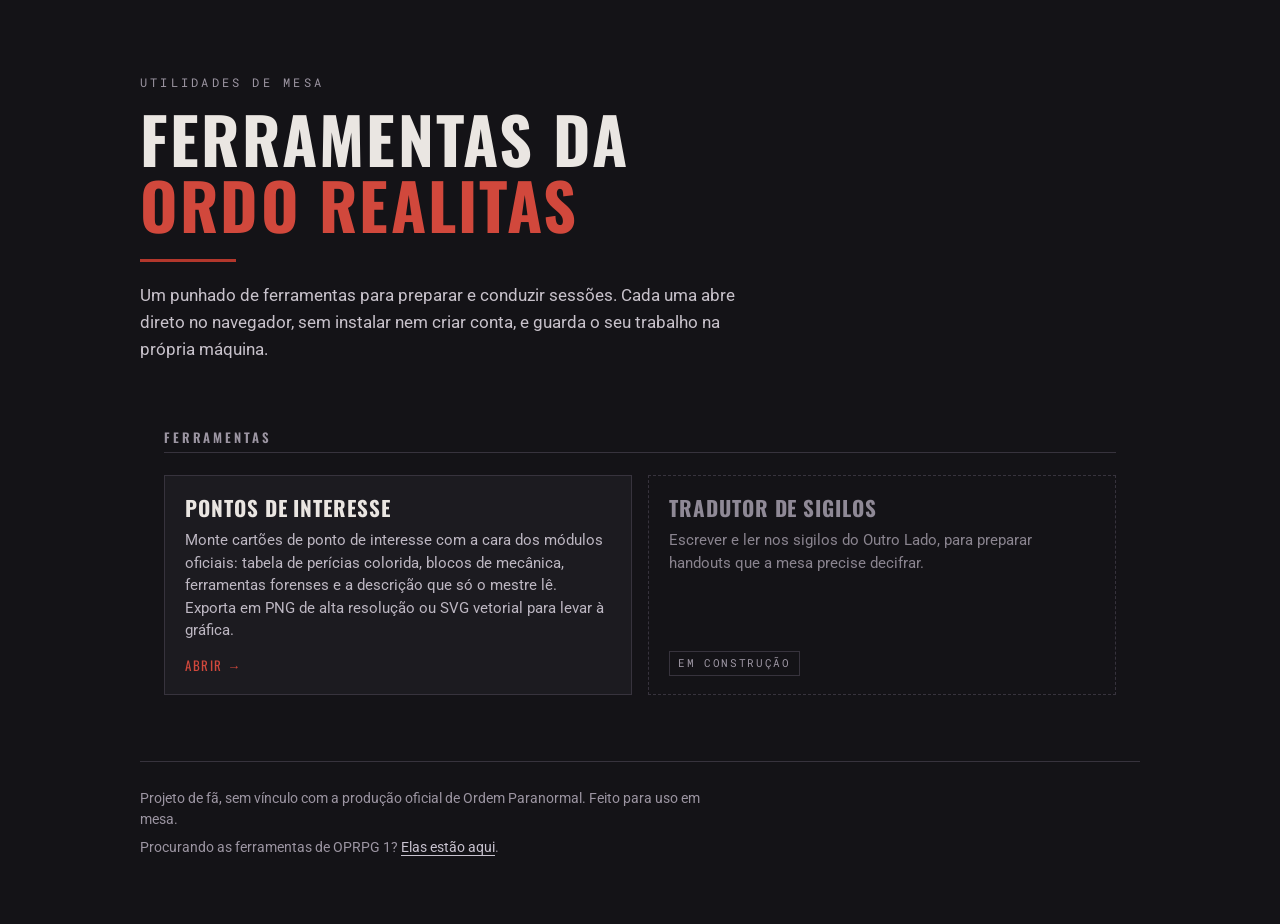
==== index.html @ 450d4a06 "initial commit" ====
<!doctype html>
<html lang="pt-BR">
<head>
<meta charset="utf-8">
<meta name="viewport" content="width=device-width, initial-scale=1">
<title>Ferramentas da Ordo Realitas</title>
<meta name="description" content="Utilitários para mestrar Ordem Paranormal 2: cartões de ponto de interesse, referências e geradores.">
<link rel="icon" href="data:image/svg+xml,%3Csvg xmlns='http://www.w3.org/2000/svg' viewBox='0 0 24 24' fill='none' stroke='%23b3372c' stroke-width='2.2' stroke-linecap='round'%3E%3Ccircle cx='10.5' cy='10.5' r='6.5'/%3E%3Cpath d='m15.4 15.4 5.1 5.1'/%3E%3C/svg%3E">
<link rel="preconnect" href="https://fonts.googleapis.com">
<link rel="preconnect" href="https://fonts.gstatic.com" crossorigin>
<link rel="stylesheet" href="https://fonts.googleapis.com/css2?family=Oswald:wght@400;600;700&family=Roboto+Mono:wght@400&family=Roboto:wght@400;500&display=swap">
<link rel="stylesheet" href="assets/site.css">
</head>
<body>

<header class="pagina masthead">
  <p class="eyebrow">Utilidades de mesa</p>
  <h1>Ferramentas da<br><em>Ordo Realitas</em></h1>
  <div class="regua"></div>
  <p>Um punhado de ferramentas para preparar e conduzir sessões. Cada uma abre direto no
     navegador, sem instalar nem criar conta, e guarda o seu trabalho na própria máquina.</p>
</header>

<main class="pagina">
  <section class="secao">
    <h2>Ferramentas</h2>
    <div class="fio"></div>

    <ul class="grade">
      <li>
        <a class="ficha" href="ferramentas/pontos-de-interesse/index.html">
          <h3>Pontos de Interesse</h3>
          <p>Monte cartões de ponto de interesse com a cara dos módulos oficiais: tabela de
             perícias colorida, blocos de mecânica, ferramentas forenses e a descrição que só o
             mestre lê. Exporta em PNG de alta resolução ou SVG vetorial para levar à gráfica.</p>
          <div class="rodape">
            <span class="abrir">Abrir →</span>
          </div>
        </a>
      </li>

      <li>
        <div class="ficha emobra">
          <h3>Tradutor de Sigilos</h3>
          <p>Escrever e ler nos sigilos do Outro Lado, para preparar handouts que a mesa
             precise decifrar.</p>
          <div class="rodape">
            <span class="selo">Em construção</span>
          </div>
        </div>
      </li>
    </ul>
  </section>
</main>

<footer class="pagina rodape-site">
  <p>Projeto de fã, sem vínculo com a produção oficial de Ordem Paranormal. Feito para uso em mesa.</p>
  <p>Procurando as ferramentas de OPRPG 1? <a href="https://minokael.github.io/grimorio-ordem-paranormal/">Elas estão aqui</a>.</p>
</footer>

</body>
</html>
---- assets/site.css ----
/* ==========================================================================
   Base do site: tokens e estilos compartilhados entre as páginas do hub.
   As ferramentas trazem o próprio CSS (cada uma é autocontida); este arquivo
   cuida da casca — home, cabeçalho, rodapé e listagem.
   ========================================================================== */
:root{
  --bg:#141317; --panel:#1c1b20; --panel2:#26242b; --line:#37333d;
  --txt:#eae6e2; --muted:#9c95a2; --blood:#b3372c; --blood-hi:#d1483c;
  --f-disp:"Oswald","Roboto Condensed","Arial Narrow",sans-serif;
  --f-body:"Roboto","Segoe UI",system-ui,sans-serif;
  --f-mono:"Roboto Mono",Consolas,"Courier New",monospace;
}
*{box-sizing:border-box}
html{scroll-behavior:smooth}
body{
  margin:0;background:var(--bg);color:var(--txt);
  font-family:var(--f-body);font-size:16px;line-height:1.6;
  -webkit-font-smoothing:antialiased;
}
a{color:inherit}
:focus-visible{outline:2px solid var(--blood-hi);outline-offset:3px}

.pagina{max-width:1000px;margin:0 auto;padding:0 24px}

/* ---------- cabeçalho ---------- */
.masthead{padding:74px 0 30px}
.masthead .eyebrow{
  font-family:var(--f-mono);font-size:11.5px;letter-spacing:.28em;text-transform:uppercase;
  color:var(--muted);margin:0 0 14px;
}
.masthead h1{
  margin:0;font-family:var(--f-disp);font-weight:700;text-transform:uppercase;
  font-size:clamp(38px,6.4vw,64px);line-height:1.02;letter-spacing:.035em;text-wrap:balance;
}
.masthead h1 em{font-style:normal;color:var(--blood-hi)}
.regua{height:3px;background:var(--blood);width:96px;margin:22px 0 20px}
.masthead p{margin:0;max-width:62ch;color:#c8c2cb;font-size:17px}

/* ---------- seções ---------- */
.secao{padding:34px 0 0}
.secao > h2{
  margin:0 0 4px;font-family:var(--f-disp);font-weight:600;font-size:13px;
  letter-spacing:.22em;text-transform:uppercase;color:var(--muted);
}
.secao > h2 + .fio{height:1px;background:var(--line);margin:0 0 22px}

/* ---------- fichas das ferramentas ---------- */
.grade{display:grid;gap:16px;grid-template-columns:repeat(auto-fit,minmax(290px,1fr));padding:0;margin:0;list-style:none}
.ficha{
  display:flex;flex-direction:column;gap:10px;height:100%;
  background:var(--panel);border:1px solid var(--line);
  padding:20px 20px 18px;text-decoration:none;position:relative;
  transition:border-color .14s,background .14s,transform .14s;
}
a.ficha:hover,a.ficha:focus-visible{background:var(--panel2);border-color:var(--blood);transform:translateY(-2px)}
.ficha h3{
  margin:0;font-family:var(--f-disp);font-weight:700;font-size:21px;
  letter-spacing:.045em;text-transform:uppercase;line-height:1.15;
}
.ficha p{margin:0;color:#bdb7c2;font-size:14.5px;line-height:1.55;flex:1}
.ficha .rodape{display:flex;align-items:center;justify-content:space-between;gap:12px;margin-top:2px}
.selo{
  font-family:var(--f-mono);font-size:10.5px;letter-spacing:.16em;text-transform:uppercase;
  border:1px solid var(--line);padding:3px 8px;color:var(--muted);white-space:nowrap;
}
.selo.pronta{border-color:var(--blood);color:#e8a49c}
.abrir{font-family:var(--f-disp);font-size:13px;letter-spacing:.12em;text-transform:uppercase;color:var(--blood-hi)}
a.ficha:hover .abrir{color:#f0776a}

.ficha.emobra{border-style:dashed;background:transparent}
.ficha.emobra h3{color:#8f8996}
.ficha.emobra p{color:#8a848f}

/* ---------- rodapé ---------- */
.rodape-site{
  margin-top:66px;padding:26px 0 60px;border-top:1px solid var(--line);
  color:var(--muted);font-size:13.5px;
}
.rodape-site p{margin:0 0 6px;max-width:70ch}
.rodape-site a{color:#c9c3d0;text-decoration:underline;text-underline-offset:3px}
.rodape-site a:hover{color:var(--blood-hi)}

/* ---------- voltar para o hub (usado dentro das ferramentas) ---------- */
.voltar{
  display:inline-flex;align-items:center;gap:6px;text-decoration:none;
  font-family:var(--f-disp);font-size:12.5px;letter-spacing:.1em;text-transform:uppercase;color:var(--muted);
}
.voltar:hover{color:var(--txt)}

@media (prefers-reduced-motion:reduce){*{transition:none!important}html{scroll-behavior:auto}}
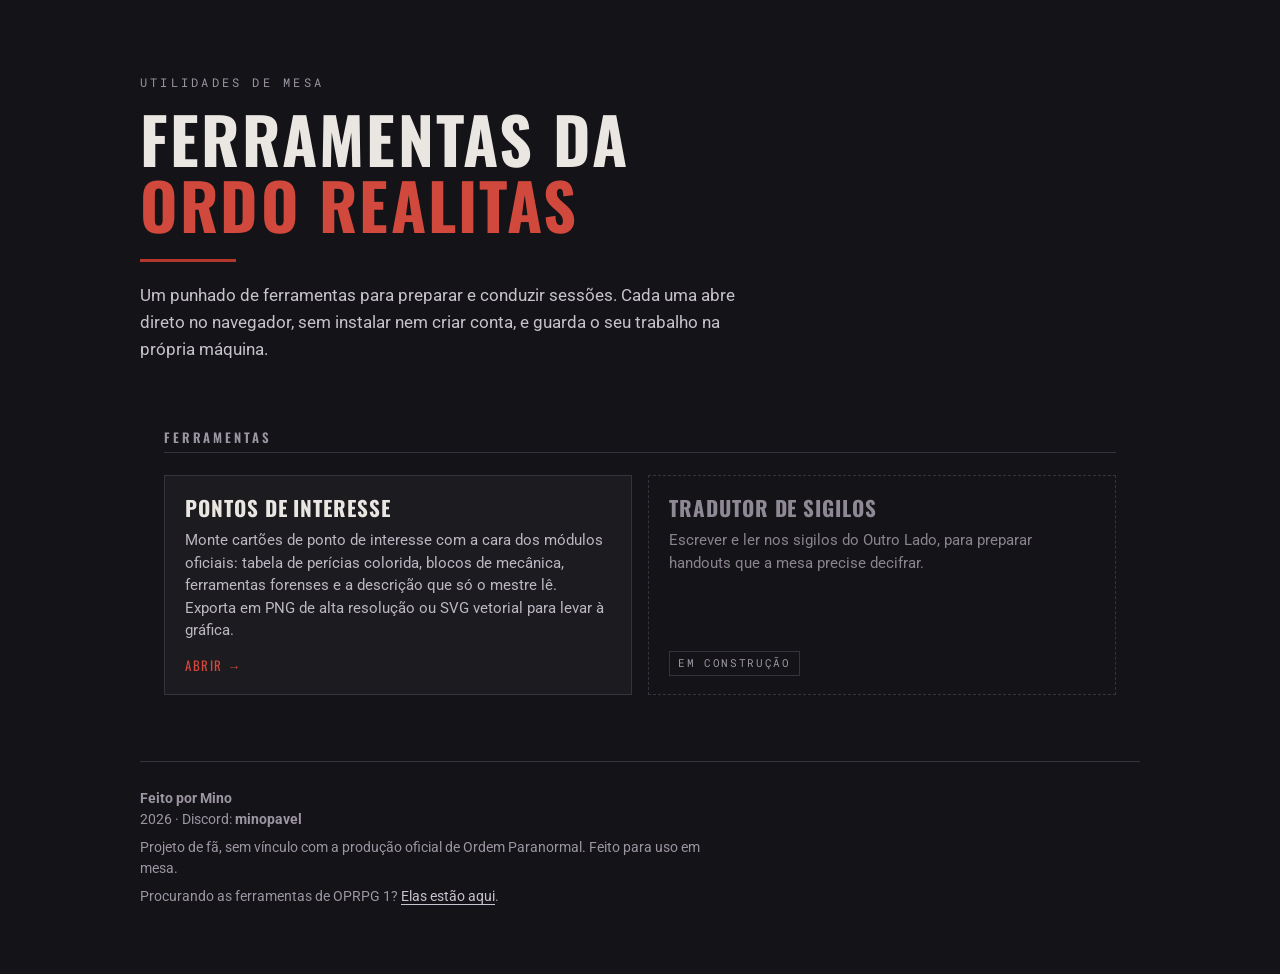
==== commit 6e69f465: "fix: credits" ====
--- a/index.html
+++ b/index.html
@@ -54,6 +54,7 @@
 </main>
 
 <footer class="pagina rodape-site">
+  <p><strong>Feito por Mino</strong><br><span>2026 · Discord: <b>minopavel</b></span></p>
   <p>Projeto de fã, sem vínculo com a produção oficial de Ordem Paranormal. Feito para uso em mesa.</p>
   <p>Procurando as ferramentas de OPRPG 1? <a href="https://minokael.github.io/grimorio-ordem-paranormal/">Elas estão aqui</a>.</p>
 </footer>
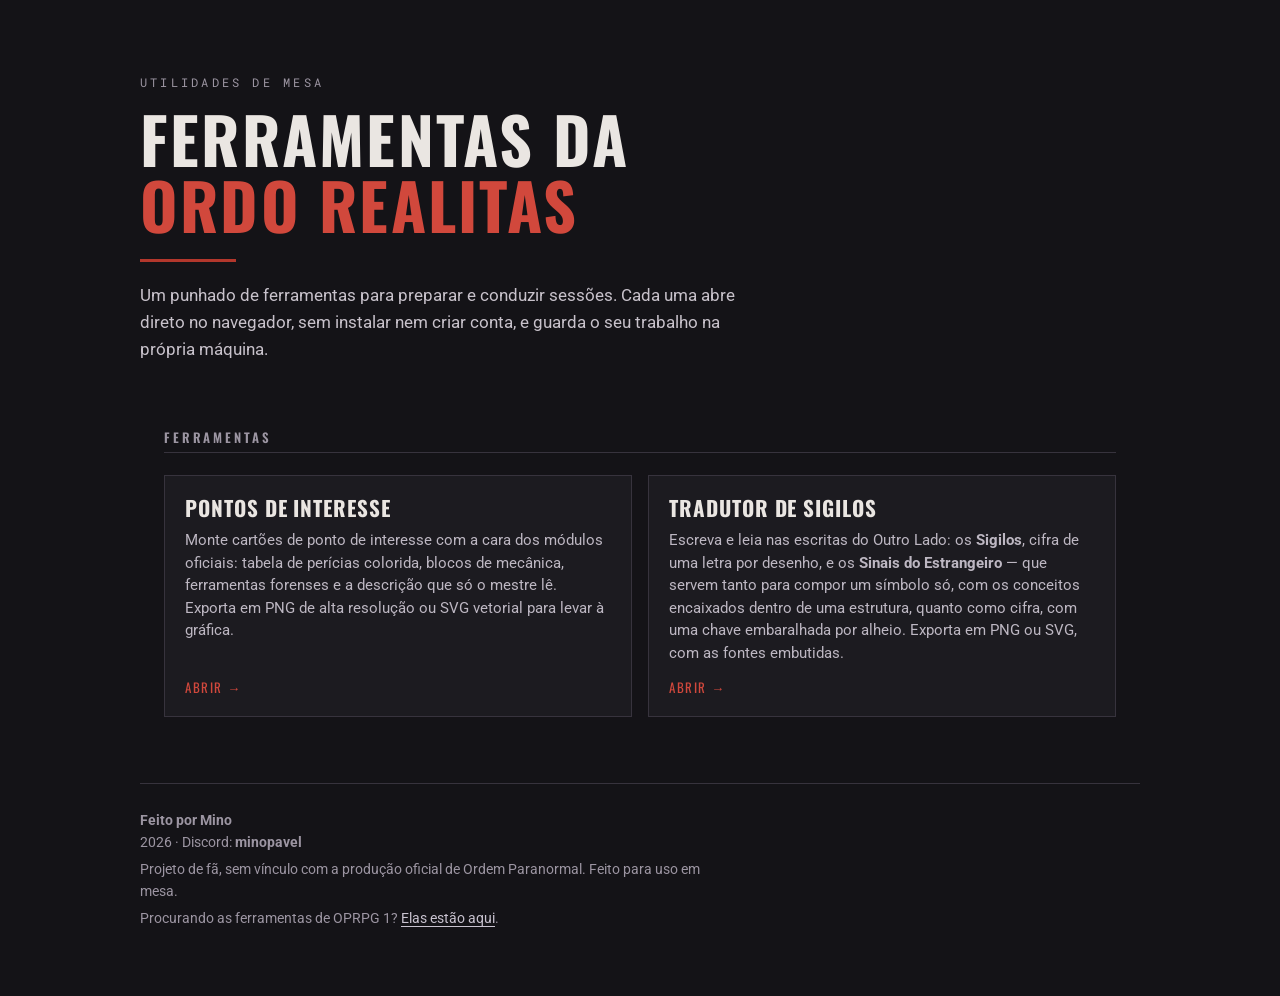
==== commit d49056bb: "feat: tradutor de sigilos do outro lado" ====
--- a/index.html
+++ b/index.html
@@ -10,6 +10,7 @@
 <link rel="preconnect" href="https://fonts.gstatic.com" crossorigin>
 <link rel="stylesheet" href="https://fonts.googleapis.com/css2?family=Oswald:wght@400;600;700&family=Roboto+Mono:wght@400&family=Roboto:wght@400;500&display=swap">
 <link rel="stylesheet" href="assets/site.css">
+<script defer src="assets/analytics.js"></script>
 </head>
 <body>
 
@@ -40,14 +41,16 @@
       </li>
 
       <li>
-        <div class="ficha emobra">
+        <a class="ficha" href="ferramentas/tradutor-de-sigilos/">
           <h3>Tradutor de Sigilos</h3>
-          <p>Escrever e ler nos sigilos do Outro Lado, para preparar handouts que a mesa
-             precise decifrar.</p>
+          <p>Escreva e leia nas escritas do Outro Lado: os <b>Sigilos</b>, cifra de uma letra por
+             desenho, e os <b>Sinais do Estrangeiro</b> — que servem tanto para compor um símbolo
+             só, com os conceitos encaixados dentro de uma estrutura, quanto como cifra, com uma
+             chave embaralhada por alheio. Exporta em PNG ou SVG, com as fontes embutidas.</p>
           <div class="rodape">
-            <span class="selo">Em construção</span>
+            <span class="abrir">Abrir →</span>
           </div>
-        </div>
+        </a>
       </li>
     </ul>
   </section>
--- a/assets/site.css
+++ b/assets/site.css
@@ -59,11 +59,7 @@
 }
 .ficha p{margin:0;color:#bdb7c2;font-size:14.5px;line-height:1.55;flex:1}
 .ficha .rodape{display:flex;align-items:center;justify-content:space-between;gap:12px;margin-top:2px}
-.selo{
-  font-family:var(--f-mono);font-size:10.5px;letter-spacing:.16em;text-transform:uppercase;
-  border:1px solid var(--line);padding:3px 8px;color:var(--muted);white-space:nowrap;
-}
-.selo.pronta{border-color:var(--blood);color:#e8a49c}
+
 .abrir{font-family:var(--f-disp);font-size:13px;letter-spacing:.12em;text-transform:uppercase;color:var(--blood-hi)}
 a.ficha:hover .abrir{color:#f0776a}
 
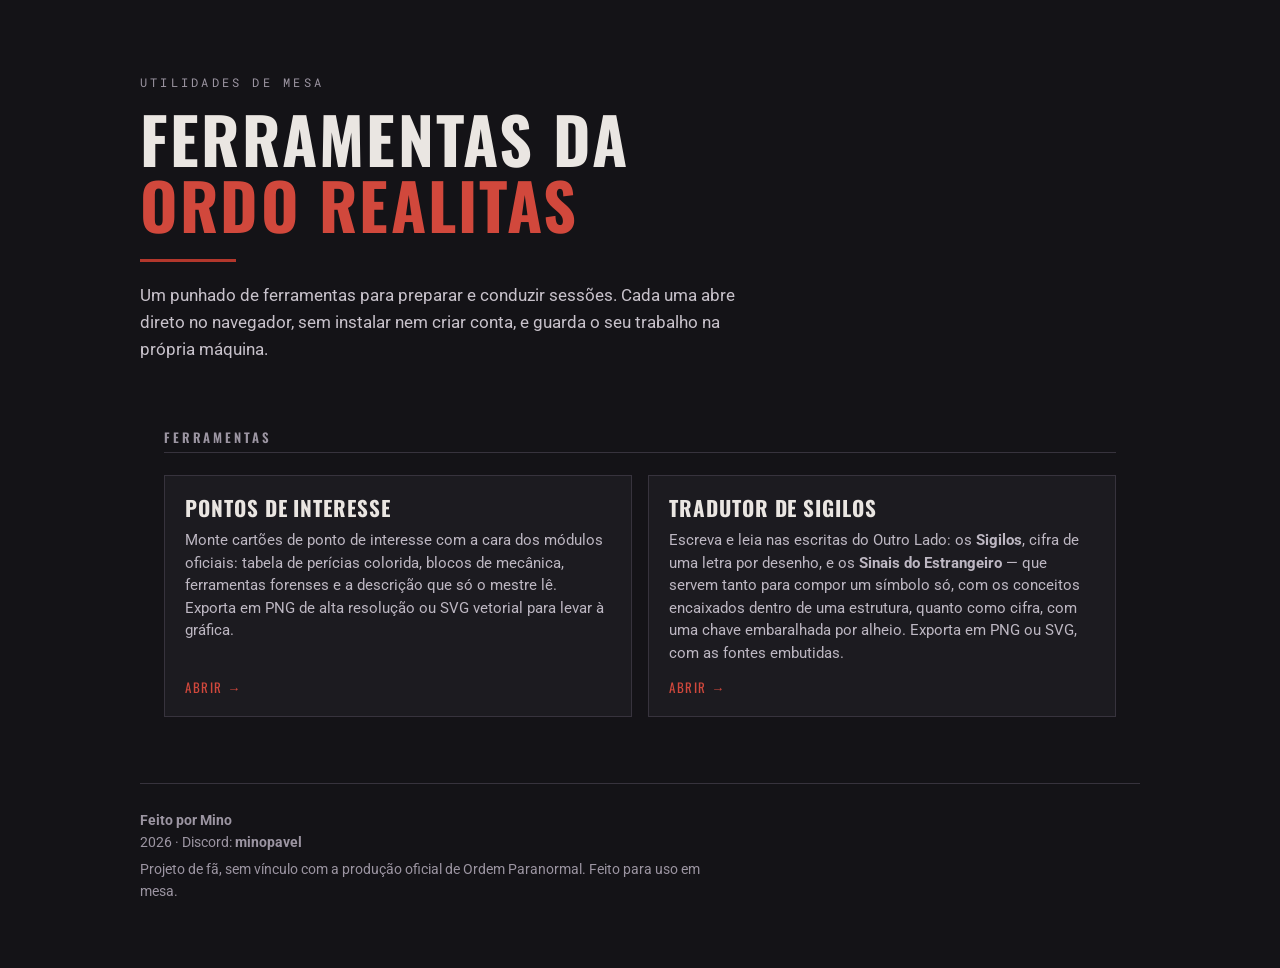
==== commit 2f22b0e9: "fix: removido link" ====
--- a/index.html
+++ b/index.html
@@ -59,7 +59,6 @@
 <footer class="pagina rodape-site">
   <p><strong>Feito por Mino</strong><br><span>2026 · Discord: <b>minopavel</b></span></p>
   <p>Projeto de fã, sem vínculo com a produção oficial de Ordem Paranormal. Feito para uso em mesa.</p>
-  <p>Procurando as ferramentas de OPRPG 1? <a href="https://minokael.github.io/grimorio-ordem-paranormal/">Elas estão aqui</a>.</p>
 </footer>
 
 </body>
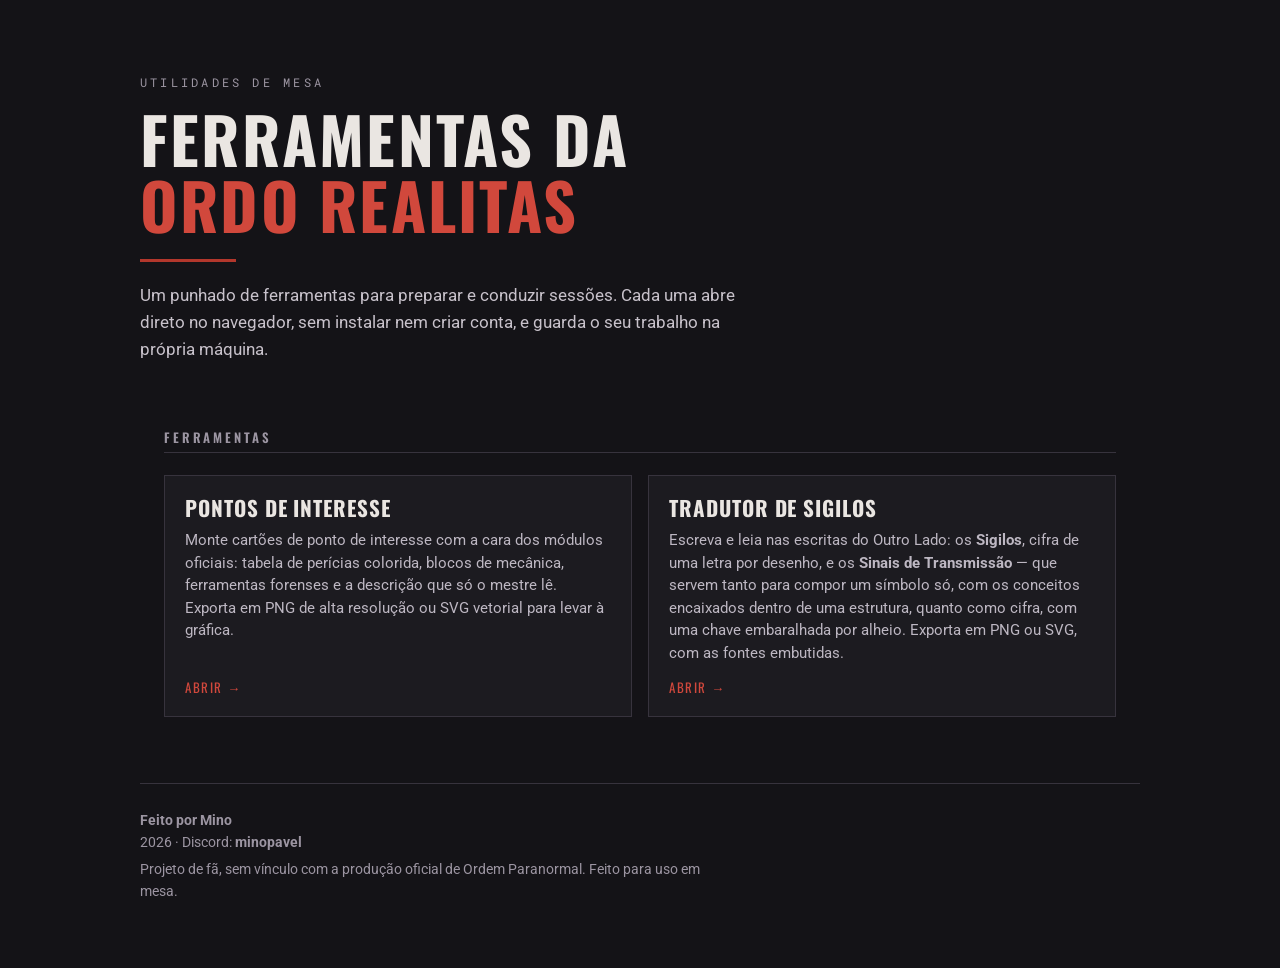
==== commit 5723915a: "fix: misspell" ====
--- a/index.html
+++ b/index.html
@@ -44,7 +44,7 @@
         <a class="ficha" href="ferramentas/tradutor-de-sigilos/">
           <h3>Tradutor de Sigilos</h3>
           <p>Escreva e leia nas escritas do Outro Lado: os <b>Sigilos</b>, cifra de uma letra por
-             desenho, e os <b>Sinais do Estrangeiro</b> — que servem tanto para compor um símbolo
+             desenho, e os <b>Sinais de Transmissão</b> — que servem tanto para compor um símbolo
              só, com os conceitos encaixados dentro de uma estrutura, quanto como cifra, com uma
              chave embaralhada por alheio. Exporta em PNG ou SVG, com as fontes embutidas.</p>
           <div class="rodape">
